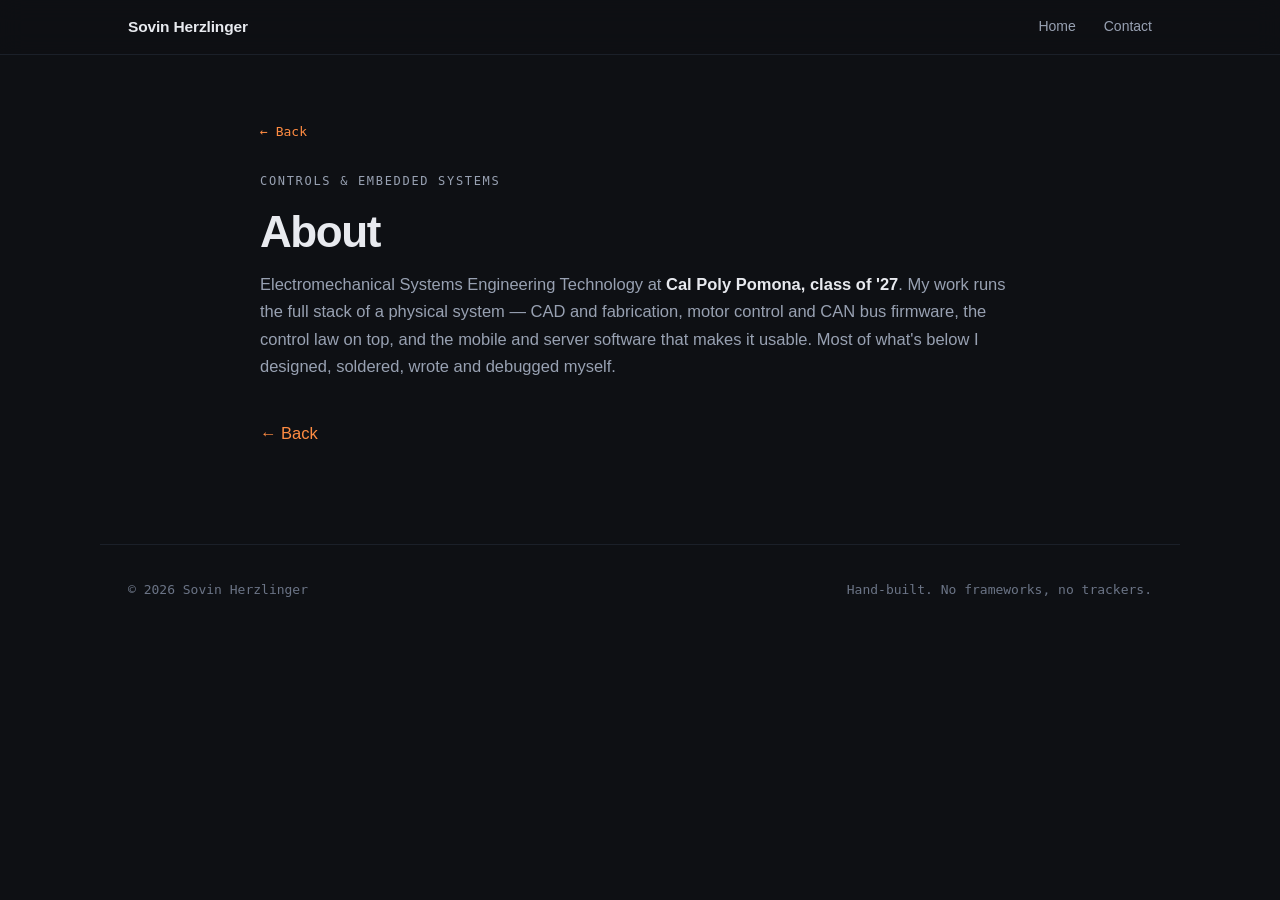
==== projects/about.html @ f1839ff2 "Home page: short summary cards with See more links; detail moves to per-project pages Co-Authored-By" ====
<!DOCTYPE html>
<html lang="en">
<head>
<meta charset="utf-8">
<meta name="viewport" content="width=device-width, initial-scale=1">
<title>About — Sovin Herzlinger</title>
<meta name="description" content="Cal Poly Pomona class of 2027. Controls and embedded systems.">
<link rel="stylesheet" href="../assets/style.css?v=3">
<link rel="icon" href="data:image/svg+xml,<svg xmlns='http://www.w3.org/2000/svg' viewBox='0 0 32 32'><rect width='32' height='32' rx='6' fill='%230e1014'/><text y='23' x='16' text-anchor='middle' font-size='19' font-family='monospace' fill='%23ff8c42'>S</text></svg>">
</head>
<body>

<nav class="nav">
  <div class="nav-in">
    <span class="nav-name">Sovin Herzlinger</span>
    <a class="nav-link" href="../index.html">Home</a>
    <a class="nav-link" href="../index.html#contact">Contact</a>
  </div>
</nav>

<div class="wrap article">
  <a class="back" href="../index.html">&larr; Back</a>

  <p class="eyebrow">Controls &amp; Embedded Systems</p>
  <h1>About</h1>
  <p>Electromechanical Systems Engineering Technology at <strong>Cal Poly Pomona, class of '27</strong>. My work runs the full stack of a physical system — CAD and fabrication, motor control and CAN bus firmware, the control law on top, and the mobile and server software that makes it usable. Most of what's below I designed, soldered, wrote and debugged myself.</p>

  <p style="margin-top:40px"><a href="../index.html">&larr; Back</a></p>
</div>

<footer class="wrap">
  <span>&copy; 2026 Sovin Herzlinger</span>
  <span>Hand-built. No frameworks, no trackers.</span>
</footer>
</body>
</html>
---- assets/style.css ----
/* Sovin Herzlinger — portfolio
   Hand-built. No frameworks, no CDN, no build step. */

:root {
  --bg:        #0e1014;
  --bg-raise:  #15181f;
  --bg-sunk:   #0a0c0f;
  --line:      #242a35;
  --line-soft: #1b2029;
  --text:      #e8eaef;
  --text-dim:  #98a1b2;
  --text-mute: #6b7486;
  --accent:    #ff8c42;
  --accent-dim:#c96a2f;
  --ok:        #4ec9a5;

  --mono: ui-monospace, "SF Mono", SFMono-Regular, Menlo, Consolas, monospace;
  --sans: -apple-system, BlinkMacSystemFont, "Segoe UI", Inter, Helvetica, Arial, sans-serif;

  --wrap: 1080px;
  --gut: 28px;
}

* { box-sizing: border-box; }

html { scroll-behavior: smooth; }

body {
  margin: 0;
  background: var(--bg);
  color: var(--text);
  font-family: var(--sans);
  font-size: 16.5px;
  line-height: 1.65;
  -webkit-font-smoothing: antialiased;
  text-rendering: optimizeLegibility;
}

.wrap { max-width: var(--wrap); margin: 0 auto; padding-inline: var(--gut); }

a { color: var(--accent); text-decoration: none; }
a:hover { text-decoration: underline; text-underline-offset: 3px; }

/* ---------- nav ---------- */
.nav {
  position: sticky; top: 0; z-index: 50;
  background: rgba(14,16,20,.86);
  backdrop-filter: blur(12px);
  border-bottom: 1px solid var(--line-soft);
}
.nav-in {
  max-width: var(--wrap); margin: 0 auto; padding: 14px var(--gut);
  display: flex; align-items: center; gap: 28px; flex-wrap: wrap;
}
.nav-name { flex: 0 0 auto; }
.nav-name {
  font-weight: 620; letter-spacing: -.01em; color: var(--text);
  margin-right: auto; font-size: 15.5px;
}
.nav a.nav-link {
  color: var(--text-dim); font-size: 14px; font-weight: 500;
  text-decoration: none; transition: color .15s;
}
.nav a.nav-link:hover { color: var(--text); text-decoration: none; }

/* ---------- hero ---------- */
.hero { padding: 92px 0 72px; border-bottom: 1px solid var(--line-soft); }
.hero-grid {
  display: grid; grid-template-columns: 1fr 210px; gap: 56px; align-items: start;
}
.eyebrow {
  font-family: var(--mono); font-size: 12px; letter-spacing: .14em;
  text-transform: uppercase; color: var(--accent); margin: 0 0 18px;
}
h1 {
  margin: 0 0 20px; font-size: clamp(38px, 6vw, 60px); line-height: 1.02;
  letter-spacing: -.032em; font-weight: 680;
}
.tagline {
  font-size: clamp(18px, 2.2vw, 21px); line-height: 1.5; color: var(--text);
  margin: 0 0 22px; max-width: 34ch; font-weight: 450;
}
.lede { color: var(--text-dim); max-width: 60ch; margin: 0 0 26px; font-size: 16px; }
.lede strong { color: var(--text); font-weight: 570; }

.portrait {
  width: 100%; aspect-ratio: 3/4; object-fit: cover; border-radius: 4px;
  border: 1px solid var(--line); filter: grayscale(.18) contrast(1.03);
}
.portrait-ph {
  width: 100%; aspect-ratio: 3/4; border-radius: 4px;
  border: 1px dashed var(--line); background: var(--bg-raise);
  display: grid; place-items: center; color: var(--text-mute);
  font-family: var(--mono); font-size: 11px; text-align: center; padding: 12px;
}

.meta-row {
  display: flex; flex-wrap: wrap; gap: 10px 22px; align-items: center;
  font-family: var(--mono); font-size: 13px; color: var(--text-dim);
}
.meta-row .sep { color: var(--line); }

/* ---------- sections ---------- */
section { padding: 76px 0; border-bottom: 1px solid var(--line-soft); }
section:last-of-type { border-bottom: 0; }

.sec-head { display: flex; align-items: baseline; gap: 16px; margin-bottom: 8px; }
.sec-num {
  font-family: var(--mono); font-size: 12px; color: var(--accent);
  letter-spacing: .1em;
}
h2 {
  font-size: clamp(25px, 3.4vw, 32px); letter-spacing: -.022em;
  margin: 0; font-weight: 640;
}
.sec-sub { color: var(--text-dim); margin: 6px 0 42px; max-width: 62ch; font-size: 15.5px; }

/* ---------- now ---------- */
.now-grid { display: grid; grid-template-columns: repeat(auto-fit, minmax(258px,1fr)); gap: 18px; }
.now-card {
  background: var(--bg-raise); border: 1px solid var(--line-soft);
  border-radius: 6px; padding: 22px 22px 24px;
}
.now-card h3 { margin: 0 0 4px; font-size: 16.5px; font-weight: 610; letter-spacing: -.01em; }
.now-card .org { font-family: var(--mono); font-size: 11.5px; color: var(--accent); letter-spacing: .06em; text-transform: uppercase; margin-bottom: 12px; }
.now-card p { margin: 0; color: var(--text-dim); font-size: 14.5px; line-height: 1.6; }

/* ---------- projects ---------- */
.proj-list { display: flex; flex-direction: column; gap: 20px; }

.proj {
  display: grid; grid-template-columns: 340px 1fr; gap: 0;
  background: var(--bg-raise); border: 1px solid var(--line-soft);
  border-radius: 8px; overflow: hidden;
  transition: border-color .18s, transform .18s;
}
.proj:hover { border-color: var(--line); }

.proj-media { position: relative; background: var(--bg-sunk); min-height: 250px; overflow: hidden; }
/* absolutely positioned so the image never drives the grid row height */
.proj-media img {
  position: absolute; inset: 0;
  width: 100%; height: 100%; object-fit: cover; display: block;
}
/* app screenshots: show the whole phone screen rather than cropping into it */
.proj-media.shot { background: #05070a; border-right: 1px solid var(--line-soft); }
.proj-media.shot img { object-fit: contain; padding: 20px 16px; }
.proj-media .ph {
  position: absolute; inset: 0; display: grid; place-items: center;
  color: var(--text-mute); font-family: var(--mono); font-size: 11px;
  text-align: center; padding: 16px; border-right: 1px solid var(--line-soft);
}

.proj-body { padding: 26px 28px 28px; display: flex; flex-direction: column; }
.proj-top { display: flex; align-items: flex-start; gap: 14px; margin-bottom: 4px; }
.proj-body h3 { margin: 0; font-size: 20px; letter-spacing: -.018em; font-weight: 640; }

.tag {
  font-family: var(--mono); font-size: 10.5px; letter-spacing: .08em;
  text-transform: uppercase; padding: 3px 8px; border-radius: 3px;
  border: 1px solid var(--line); color: var(--text-mute); white-space: nowrap;
  margin-left: auto; flex-shrink: 0;
}
.tag.live { color: var(--ok); border-color: #24483d; }
.tag.wip  { color: var(--accent); border-color: #4a3222; }

.proj-role { font-family: var(--mono); font-size: 12px; color: var(--accent); margin: 0 0 12px; letter-spacing: .04em; }
.proj-body p.desc { margin: 0 0 16px; color: var(--text-dim); font-size: 15px; }
.proj-body ul { margin: 0 0 18px; padding-left: 18px; color: var(--text-dim); font-size: 14.5px; }
.proj-body li { margin-bottom: 7px; }
.proj-body li strong { color: var(--text); font-weight: 570; }

.stack {
  display: flex; flex-wrap: wrap; gap: 6px; margin-top: auto; padding-top: 4px;
}
.chip {
  font-family: var(--mono); font-size: 11px; padding: 3px 8px;
  background: var(--bg-sunk); border: 1px solid var(--line-soft);
  border-radius: 3px; color: var(--text-mute);
}
.proj-links { margin-top: 14px; display: flex; gap: 18px; font-size: 14px; font-family: var(--mono); }

/* ---------- certs ---------- */
.cert-grid { display: grid; grid-template-columns: repeat(auto-fit,minmax(250px,1fr)); gap: 16px; }
.cert {
  border: 1px solid var(--line-soft); border-radius: 6px; padding: 20px 22px;
  background: var(--bg-raise);
}
.cert h3 { margin: 0 0 5px; font-size: 15.5px; font-weight: 600; }
.cert .issuer { color: var(--text-dim); font-size: 14px; }
.cert .date { font-family: var(--mono); font-size: 12px; color: var(--text-mute); margin-top: 8px; }

/* ---------- contact ---------- */
.contact-row { display: flex; flex-wrap: wrap; gap: 14px 34px; font-size: 16px; align-items: center; }
.contact-row .lbl { font-family: var(--mono); font-size: 11.5px; color: var(--text-mute); text-transform: uppercase; letter-spacing: .1em; display: block; margin-bottom: 3px; }

footer {
  padding: 34px 0 46px; color: var(--text-mute); font-size: 13px;
  border-top: 1px solid var(--line-soft); font-family: var(--mono);
  display: flex; justify-content: space-between; gap: 16px; flex-wrap: wrap;
}

/* ---------- writeup pages ---------- */
.article { padding: 62px 0 80px; max-width: 760px; }
.article h1 { font-size: clamp(30px,4.6vw,44px); margin-bottom: 12px; }
.article h2 { margin: 46px 0 14px; font-size: 22px; }
.article h3 { margin: 30px 0 8px; font-size: 17px; font-weight: 620; }
.article p, .article li { color: var(--text-dim); }
.article strong { color: var(--text); font-weight: 570; }
.article ul { padding-left: 20px; }
.article li { margin-bottom: 8px; }
.back { font-family: var(--mono); font-size: 13px; display: inline-block; margin-bottom: 30px; }
.kv { width: 100%; border-collapse: collapse; margin: 20px 0; font-size: 14.5px; }
.kv td { padding: 9px 12px; border-bottom: 1px solid var(--line-soft); color: var(--text-dim); vertical-align: top; }
.kv td:first-child { font-family: var(--mono); font-size: 12.5px; color: var(--text-mute); width: 190px; white-space: nowrap; }
.note {
  border-left: 2px solid var(--accent); background: var(--bg-raise);
  padding: 14px 18px; margin: 24px 0; font-size: 14.5px; color: var(--text-dim);
  border-radius: 0 4px 4px 0;
}

/* ---------- responsive ---------- */
@media (max-width: 860px) {
  .hero-grid { grid-template-columns: 1fr; gap: 34px; }
  .portrait, .portrait-ph { max-width: 190px; }
  .proj { grid-template-columns: 1fr; }
  .proj-media { min-height: 210px; max-height: 260px; }
  .proj-media .ph { border-right: 0; border-bottom: 1px solid var(--line-soft); }
}
@media (max-width: 560px) {
  :root { --gut: 20px; }
  .hero { padding: 60px 0 48px; }
  section { padding: 54px 0; }
  .nav-in { gap: 12px 14px; }
  .nav-name { margin-right: 0; width: 100%; }
  .nav a.nav-link { font-size: 13px; }
  .proj-body { padding: 22px 20px 24px; }
}

/* ---------- code blocks (writeup pages) ---------- */
pre.code {
  background: var(--bg-sunk); border: 1px solid var(--line-soft);
  border-radius: 5px; padding: 15px 17px; overflow-x: auto;
  font-family: var(--mono); font-size: 12.6px; line-height: 1.55;
  color: var(--text-dim); margin: 18px 0;
}
pre.code .c { color: var(--text-mute); font-style: italic; }
pre.code .n { color: var(--accent); }
code.inline {
  font-family: var(--mono); font-size: .89em; padding: 1px 5px;
  background: var(--bg-sunk); border: 1px solid var(--line-soft);
  border-radius: 3px; color: var(--text);
}
.kv td.num { font-family: var(--mono); color: var(--text); }

/* Cards with no photo yet: drop the media column instead of showing a gap */
.proj.noimg { grid-template-columns: 1fr; }
.proj.noimg .proj-body { padding: 26px 28px 28px; }
@media (max-width: 560px) { .proj.noimg .proj-body { padding: 22px 20px 24px; } }

/* Video behaves exactly like a card image */
.proj-media video {
  position: absolute; inset: 0;
  width: 100%; height: 100%; object-fit: cover; display: block;
}

/* ---------- skills ---------- */
.skill-grid { display: grid; grid-template-columns: repeat(auto-fit,minmax(270px,1fr)); gap: 18px; }
.skill-col {
  background: var(--bg-raise); border: 1px solid var(--line-soft);
  border-radius: 6px; padding: 20px 22px 22px;
}
.skill-col h3 {
  margin: 0 0 13px; font-size: 12px; font-family: var(--mono);
  letter-spacing: .1em; text-transform: uppercase; color: var(--accent); font-weight: 600;
}
.skill-col .chips { display: flex; flex-wrap: wrap; gap: 6px; }

/* ---------- app screenshot strip ---------- */
.proj-media.shots {
  position: relative; background: #05070a; overflow: hidden;
  border-right: 1px solid var(--line-soft);
  display: flex; align-items: center; justify-content: center;
  gap: 10px; padding: 18px 12px;
}
.proj-media.shots img {
  position: static; width: auto; height: 100%; max-height: 300px;
  object-fit: contain; border-radius: 7px; border: 1px solid var(--line-soft);
  flex: 0 1 auto; min-width: 0;
}
@media (max-width: 860px) {
  .proj-media.shots { min-height: 300px; border-right: 0; border-bottom: 1px solid var(--line-soft); }
  .proj-media.shots img { max-height: 260px; }
}

/* ---------- full-width app gallery card ---------- */
.proj.gallery-card { grid-template-columns: 1fr; }
.gallery {
  display: flex; gap: 16px; overflow-x: auto; justify-content: safe center;
  padding: 26px 24px 22px; background: #05070a;
  border-bottom: 1px solid var(--line-soft);
  scroll-snap-type: x mandatory; scrollbar-width: thin;
}
.gallery figure { margin: 0; flex: 0 0 auto; scroll-snap-align: start; text-align: center; }
.gallery img {
  display: block; height: 360px; width: auto;
  border-radius: 16px; border: 1px solid var(--line);
}
.gallery figcaption {
  margin-top: 10px; font-family: var(--mono); font-size: 10.5px;
  letter-spacing: .08em; text-transform: uppercase; color: var(--text-mute);
}
@media (max-width: 560px) { .gallery { padding: 20px 16px 18px; gap: 12px; } .gallery img { height: 300px; } }

/* Photo strip: same scroller as the app gallery, sized for square photos */
.gallery.photos img { height: 270px; border-radius: 10px; }
@media (max-width: 560px) { .gallery.photos img { height: 210px; } }

/* Build card: simulation video beside a 2x2 grid of square photos, both the same height */
.build-media {
  display: grid; grid-template-columns: 1fr 1fr; gap: 14px;
  padding: 22px 24px; background: #05070a; border-bottom: 1px solid var(--line-soft);
}
.build-media figure { margin: 0; position: relative; }
.build-media .sim video, .build-media .sim img {
  display: block; width: 100%; aspect-ratio: 1; object-fit: cover;
  border-radius: 10px; border: 1px solid var(--line); background: #0a0c0f;
}
.build-photos { display: grid; grid-template-columns: 1fr 1fr; gap: 14px; }
.build-photos a { display: block; }
.build-photos img {
  display: block; width: 100%; aspect-ratio: 1; object-fit: cover;
  border-radius: 10px; border: 1px solid var(--line); transition: border-color .15s;
}
.build-photos a:hover img { border-color: var(--accent); }
.build-media figcaption {
  position: absolute; left: 8px; bottom: 8px; padding: 3px 7px; border-radius: 4px;
  background: rgba(5,7,10,.72); font-family: var(--mono); font-size: 10px;
  letter-spacing: .08em; text-transform: uppercase; color: var(--text);
}
.build-media .sim figcaption { left: auto; right: 8px; top: 8px; bottom: auto; }
@media (max-width: 700px) {
  .build-media { grid-template-columns: 1fr; padding: 16px; gap: 10px; }
  .build-photos { gap: 10px; }
}

/* Article photo grid: portrait build photos, four across, two on a phone */
.photo-grid { display: grid; grid-template-columns: repeat(4, 1fr); gap: 12px; margin: 6px 0 8px; }
.photo-grid a { display: block; min-width: 0; }
.photo-grid figure { margin: 0; }
.photo-grid img {
  display: block; width: 100%; aspect-ratio: 3/4; object-fit: cover;
  border-radius: 8px; border: 1px solid var(--line); transition: border-color .15s;
}
.photo-grid a:hover img { border-color: var(--accent); }
.photo-grid figcaption {
  margin-top: 7px; font-family: var(--mono); font-size: 10.5px;
  letter-spacing: .08em; text-transform: uppercase; color: var(--text-mute);
}
@media (max-width: 640px) { .photo-grid { grid-template-columns: 1fr 1fr; } }

/* ---------- home: summary cards (detail lives on each project page) ---------- */
.sum-grid { display: grid; grid-template-columns: repeat(auto-fill, minmax(300px, 1fr)); gap: 28px; }
.sum {
  position: relative; display: flex; flex-direction: column;
  background: var(--bg-raise); border: 1px solid var(--line-soft);
  border-radius: 8px; overflow: hidden; transition: border-color .18s;
}
.sum:hover, .sum:focus-within { border-color: var(--accent-dim); }
.sum-media { height: 180px; background: var(--bg-sunk); border-bottom: 1px solid var(--line-soft); }
.sum-media img { display: block; width: 100%; height: 100%; object-fit: cover; }
.sum-media img.contain { object-fit: contain; background: #05070a; padding: 10px; }
.sum-body { padding: 24px 24px 22px; display: flex; flex-direction: column; flex: 1; }
.sum-body h3 { margin: 0; font-size: 19px; letter-spacing: -.018em; font-weight: 640; line-height: 1.25; }
.sum-body .proj-top { margin-bottom: 6px; }
.sum-body .proj-role { margin: 0 0 14px; }
.sum-text { margin: 0 0 22px; color: var(--text-dim); font-size: 15px; line-height: 1.6; }
.more { margin-top: auto; font-family: var(--mono); font-size: 13.5px; font-weight: 600; }
/* whole card is the click target */
.more::after { content: ""; position: absolute; inset: 0; }
.more:hover { text-decoration: none; }
.sum:hover .more { text-decoration: underline; text-underline-offset: 3px; }
.sec-sub:empty { display: none; }
section { padding: 88px 0; }
.sec-head { margin-bottom: 14px; }
.sec-sub { margin-bottom: 36px; }

/* skills as quiet rows */
.skill-rows { display: flex; flex-direction: column; }
.skill-row { display: grid; grid-template-columns: 220px 1fr; gap: 18px; padding: 16px 0; border-top: 1px solid var(--line-soft); align-items: baseline; }
.skill-row:last-child { border-bottom: 1px solid var(--line-soft); }
.skill-row h3 { margin: 0; font-size: 12px; font-family: var(--mono); letter-spacing: .1em; text-transform: uppercase; color: var(--accent); font-weight: 600; }
.skill-row .chips { display: flex; flex-wrap: wrap; gap: 6px; }
.hero { padding: 80px 0 64px; }

/* detail pages */
.detail-top { margin: 20px 0 24px; }
.detail-media { position: relative; min-height: 0; aspect-ratio: 16/10; border-radius: 8px; border: 1px solid var(--line-soft); }
.detail-media.shot img { object-fit: contain; }
.detail-top .build-media, .detail-top .gallery { border: 1px solid var(--line-soft); border-radius: 8px; }
.article .detail-list { color: var(--text-dim); font-size: 15.5px; }
.article .stack { margin-top: 22px; }
.tag { margin-left: 0; }
.sum-body .tag { margin-left: auto; }

@media (max-width: 860px) {
  .skill-row { grid-template-columns: 1fr; gap: 8px; }
  .sum-grid { gap: 20px; }
  section { padding: 64px 0; }
}
@media (max-width: 560px) { .sum-grid { grid-template-columns: 1fr; } .sum-body { padding: 20px 20px 20px; } }
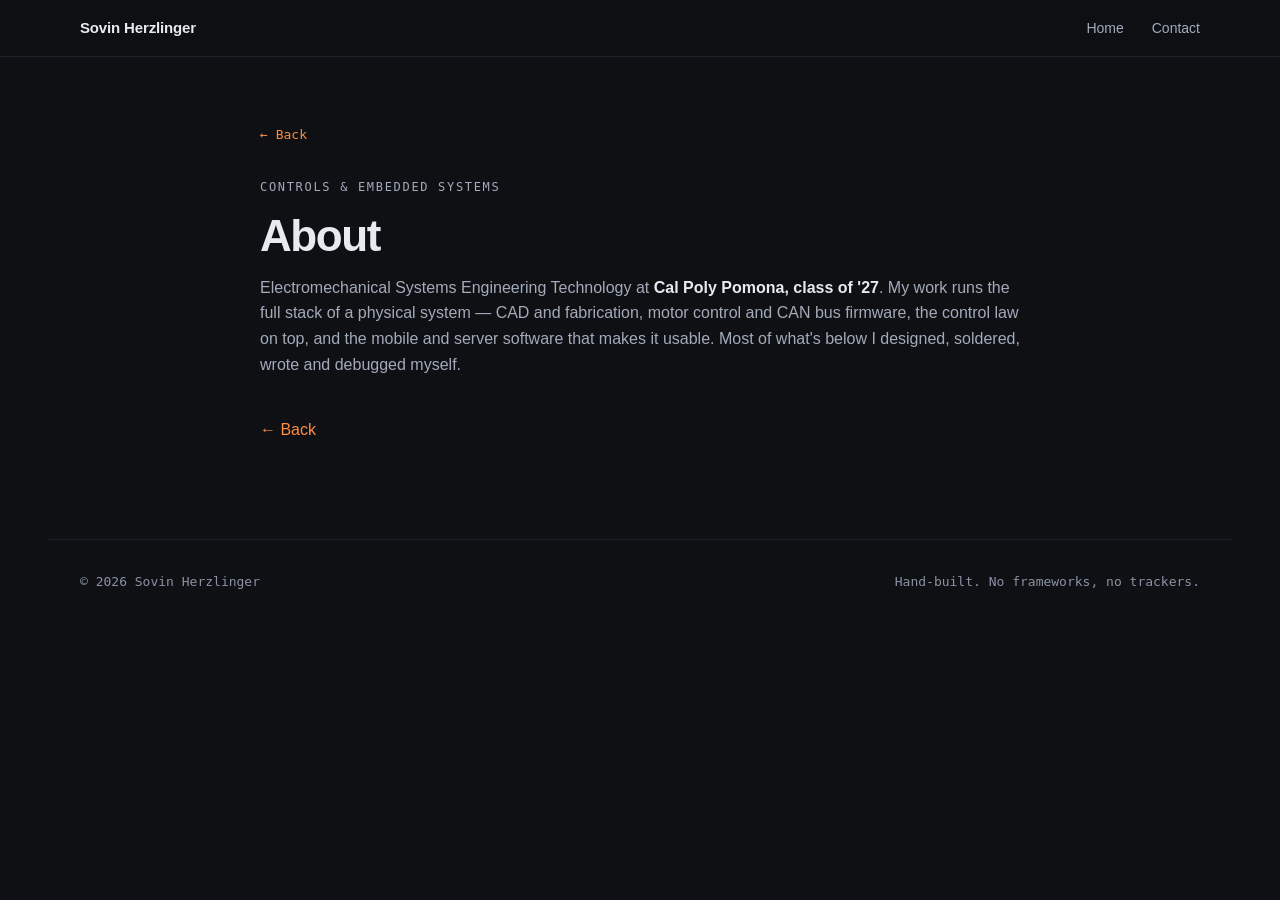
==== commit 4b9eb298: "Bump style.css cache-buster to v=5 on every page Three writeups (motonav, inverted-pendulum, quickch" ====
--- a/projects/about.html
+++ b/projects/about.html
@@ -5,7 +5,7 @@
 <meta name="viewport" content="width=device-width, initial-scale=1">
 <title>About — Sovin Herzlinger</title>
 <meta name="description" content="Cal Poly Pomona class of 2027. Controls and embedded systems.">
-<link rel="stylesheet" href="../assets/style.css?v=3">
+<link rel="stylesheet" href="../assets/style.css?v=5">
 <link rel="icon" href="data:image/svg+xml,<svg xmlns='http://www.w3.org/2000/svg' viewBox='0 0 32 32'><rect width='32' height='32' rx='6' fill='%230e1014'/><text y='23' x='16' text-anchor='middle' font-size='19' font-family='monospace' fill='%23ff8c42'>S</text></svg>">
 </head>
 <body>
--- a/assets/style.css
+++ b/assets/style.css
@@ -1,28 +1,35 @@
 /* Sovin Herzlinger — portfolio
-   Hand-built. No frameworks, no CDN, no build step. */
+   Hand-built. No frameworks, no CDN, no build step.
+
+   One cascade, top to bottom: tokens > base > nav > hero > home sections >
+   home cards/rows > skills/contact/footer > writeup pages > responsive.
+   Type scale: hero 64 / h2 28 / feature h3 21 / card h3 17 / body 16 / card text 14.5 / meta 12.5
+   Spacing: multiples of 4 (mostly 8). */
 
 :root {
   --bg:        #0e1014;
   --bg-raise:  #15181f;
   --bg-sunk:   #0a0c0f;
-  --line:      #242a35;
-  --line-soft: #1b2029;
+  --line:      #2a313d;
+  --line-soft: #1d222b;
+  --line-hover:#3a4352;
   --text:      #e8eaef;
-  --text-dim:  #98a1b2;
-  --text-mute: #6b7486;
+  --text-dim:  #a3abbb;   /* ~7.9:1 on --bg-raise */
+  --text-mute: #8a93a5;   /* 5.7:1 on --bg-raise (was #6b7486 = 3.8:1, failed AA) */
   --accent:    #ff8c42;
-  --accent-dim:#c96a2f;
   --ok:        #4ec9a5;
 
   --mono: ui-monospace, "SF Mono", SFMono-Regular, Menlo, Consolas, monospace;
   --sans: -apple-system, BlinkMacSystemFont, "Segoe UI", Inter, Helvetica, Arial, sans-serif;
 
-  --wrap: 1080px;
-  --gut: 28px;
+  --wrap: 1120px;          /* max content width */
+  --gut: 32px;
+  --r-sm: 4px;
+  --r:    8px;
+  --r-lg: 12px;
 }
 
 * { box-sizing: border-box; }
-
 html { scroll-behavior: smooth; }
 
 body {
@@ -30,214 +37,241 @@
   background: var(--bg);
   color: var(--text);
   font-family: var(--sans);
-  font-size: 16.5px;
-  line-height: 1.65;
+  font-size: 16px;
+  line-height: 1.6;
   -webkit-font-smoothing: antialiased;
   text-rendering: optimizeLegibility;
 }
 
-.wrap { max-width: var(--wrap); margin: 0 auto; padding-inline: var(--gut); }
+.wrap { max-width: calc(var(--wrap) + 2 * var(--gut)); margin: 0 auto; padding-inline: var(--gut); }
 
 a { color: var(--accent); text-decoration: none; }
 a:hover { text-decoration: underline; text-underline-offset: 3px; }
+:focus-visible { outline: 2px solid var(--accent); outline-offset: 3px; border-radius: var(--r-sm); }
 
 /* ---------- nav ---------- */
 .nav {
   position: sticky; top: 0; z-index: 50;
-  background: rgba(14,16,20,.86);
-  backdrop-filter: blur(12px);
+  background: rgba(14,16,20,.88);
+  backdrop-filter: blur(12px); -webkit-backdrop-filter: blur(12px);
   border-bottom: 1px solid var(--line-soft);
 }
 .nav-in {
-  max-width: var(--wrap); margin: 0 auto; padding: 14px var(--gut);
-  display: flex; align-items: center; gap: 28px; flex-wrap: wrap;
-}
-.nav-name { flex: 0 0 auto; }
-.nav-name {
-  font-weight: 620; letter-spacing: -.01em; color: var(--text);
-  margin-right: auto; font-size: 15.5px;
-}
+  max-width: calc(var(--wrap) + 2 * var(--gut)); margin: 0 auto; padding: 0 var(--gut);
+  display: flex; align-items: center; gap: 28px; min-height: 56px;
+}
+.nav-name { font-weight: 620; letter-spacing: -.01em; color: var(--text); margin-right: auto; font-size: 15px; }
 .nav a.nav-link {
-  color: var(--text-dim); font-size: 14px; font-weight: 500;
+  color: var(--text-dim); font-size: 14px; font-weight: 500; padding: 8px 0;
   text-decoration: none; transition: color .15s;
 }
-.nav a.nav-link:hover { color: var(--text); text-decoration: none; }
+.nav a.nav-link:hover { color: var(--text); }
 
 /* ---------- hero ---------- */
-.hero { padding: 92px 0 72px; border-bottom: 1px solid var(--line-soft); }
-.hero-grid {
-  display: grid; grid-template-columns: 1fr 210px; gap: 56px; align-items: start;
-}
+.hero { padding: 72px 0 56px; border-bottom: 1px solid var(--line-soft); }
+.hero-grid { display: grid; grid-template-columns: 1fr 232px; gap: 64px; align-items: center; }
 .eyebrow {
   font-family: var(--mono); font-size: 12px; letter-spacing: .14em;
-  text-transform: uppercase; color: var(--accent); margin: 0 0 18px;
+  text-transform: uppercase; color: var(--accent); margin: 0 0 16px;
 }
 h1 {
-  margin: 0 0 20px; font-size: clamp(38px, 6vw, 60px); line-height: 1.02;
+  margin: 0 0 16px; font-size: clamp(40px, 5.6vw, 64px); line-height: 1.04;
   letter-spacing: -.032em; font-weight: 680;
 }
 .tagline {
-  font-size: clamp(18px, 2.2vw, 21px); line-height: 1.5; color: var(--text);
-  margin: 0 0 22px; max-width: 34ch; font-weight: 450;
-}
-.lede { color: var(--text-dim); max-width: 60ch; margin: 0 0 26px; font-size: 16px; }
+  font-size: clamp(18px, 2vw, 20px); line-height: 1.5; color: var(--text);
+  margin: 0 0 24px; max-width: 44ch; font-weight: 450;
+}
+.lede { color: var(--text-dim); max-width: 64ch; margin: 0 0 16px; font-size: 15px; }
 .lede strong { color: var(--text); font-weight: 570; }
 
+/* three credibility markers, one line each */
+.creds { list-style: none; margin: 0 0 24px; padding: 0; display: grid; gap: 8px; font-size: 15px; }
+.creds li { display: flex; align-items: baseline; gap: 12px; color: var(--text-dim); }
+.creds li::before {
+  content: ""; width: 6px; height: 6px; border-radius: 50%;
+  background: var(--accent); flex: none; transform: translateY(-2px);
+}
+.creds strong { color: var(--text); font-weight: 590; }
+
 .portrait {
-  width: 100%; aspect-ratio: 3/4; object-fit: cover; border-radius: 4px;
-  border: 1px solid var(--line); filter: grayscale(.18) contrast(1.03);
-}
-.portrait-ph {
-  width: 100%; aspect-ratio: 3/4; border-radius: 4px;
-  border: 1px dashed var(--line); background: var(--bg-raise);
-  display: grid; place-items: center; color: var(--text-mute);
-  font-family: var(--mono); font-size: 11px; text-align: center; padding: 12px;
+  display: block; width: 100%; height: auto; aspect-ratio: 3/4; object-fit: cover; object-position: 50% 30%;
+  border-radius: var(--r-lg); border: 1px solid var(--line); filter: grayscale(.18) contrast(1.03);
 }
 
 .meta-row {
-  display: flex; flex-wrap: wrap; gap: 10px 22px; align-items: center;
-  font-family: var(--mono); font-size: 13px; color: var(--text-dim);
-}
-.meta-row .sep { color: var(--line); }
-
-/* ---------- sections ---------- */
-section { padding: 76px 0; border-bottom: 1px solid var(--line-soft); }
-section:last-of-type { border-bottom: 0; }
-
-.sec-head { display: flex; align-items: baseline; gap: 16px; margin-bottom: 8px; }
-.sec-num {
-  font-family: var(--mono); font-size: 12px; color: var(--accent);
-  letter-spacing: .1em;
-}
-h2 {
-  font-size: clamp(25px, 3.4vw, 32px); letter-spacing: -.022em;
-  margin: 0; font-weight: 640;
-}
-.sec-sub { color: var(--text-dim); margin: 6px 0 42px; max-width: 62ch; font-size: 15.5px; }
-
-/* ---------- now ---------- */
-.now-grid { display: grid; grid-template-columns: repeat(auto-fit, minmax(258px,1fr)); gap: 18px; }
-.now-card {
+  display: flex; flex-wrap: wrap; gap: 8px 16px; align-items: center;
+  font-size: 14px; color: var(--text-dim);
+}
+.meta-row .sep { color: var(--line-hover); }
+
+/* ---------- home sections ---------- */
+main > section { padding: 64px 0; border-bottom: 1px solid var(--line-soft); }
+main > section:last-of-type { border-bottom: 0; }
+
+.sec-intro { margin-bottom: 24px; }
+.sec-head { display: flex; align-items: baseline; gap: 16px; }
+.sec-num { font-family: var(--mono); font-size: 12px; color: var(--accent); letter-spacing: .1em; }
+h2 { font-size: clamp(24px, 3vw, 28px); line-height: 1.2; letter-spacing: -.02em; margin: 0; font-weight: 640; }
+.sec-sub { color: var(--text-dim); margin: 8px 0 0; max-width: 65ch; font-size: 15px; }
+.sub-label {
+  margin: 40px 0 0; font-family: var(--mono); font-size: 12px; font-weight: 600;
+  letter-spacing: .1em; text-transform: uppercase; color: var(--text-mute);
+}
+.sub-label + .rows { margin-top: 8px; }
+
+/* ---------- home: media cards ---------- */
+.feature-grid { display: grid; grid-template-columns: repeat(2, 1fr); gap: 24px; margin-bottom: 24px; }
+.card-grid    { display: grid; grid-template-columns: repeat(4, 1fr); gap: 16px; }
+
+.card {
+  position: relative; display: flex; flex-direction: column; min-width: 0;
   background: var(--bg-raise); border: 1px solid var(--line-soft);
-  border-radius: 6px; padding: 22px 22px 24px;
-}
-.now-card h3 { margin: 0 0 4px; font-size: 16.5px; font-weight: 610; letter-spacing: -.01em; }
-.now-card .org { font-family: var(--mono); font-size: 11.5px; color: var(--accent); letter-spacing: .06em; text-transform: uppercase; margin-bottom: 12px; }
-.now-card p { margin: 0; color: var(--text-dim); font-size: 14.5px; line-height: 1.6; }
-
-/* ---------- projects ---------- */
-.proj-list { display: flex; flex-direction: column; gap: 20px; }
-
-.proj {
-  display: grid; grid-template-columns: 340px 1fr; gap: 0;
-  background: var(--bg-raise); border: 1px solid var(--line-soft);
-  border-radius: 8px; overflow: hidden;
+  border-radius: var(--r-lg); overflow: hidden;
   transition: border-color .18s, transform .18s;
 }
-.proj:hover { border-color: var(--line); }
-
-.proj-media { position: relative; background: var(--bg-sunk); min-height: 250px; overflow: hidden; }
-/* absolutely positioned so the image never drives the grid row height */
-.proj-media img {
-  position: absolute; inset: 0;
-  width: 100%; height: 100%; object-fit: cover; display: block;
-}
-/* app screenshots: show the whole phone screen rather than cropping into it */
-.proj-media.shot { background: #05070a; border-right: 1px solid var(--line-soft); }
-.proj-media.shot img { object-fit: contain; padding: 20px 16px; }
-.proj-media .ph {
-  position: absolute; inset: 0; display: grid; place-items: center;
-  color: var(--text-mute); font-family: var(--mono); font-size: 11px;
-  text-align: center; padding: 16px; border-right: 1px solid var(--line-soft);
-}
-
-.proj-body { padding: 26px 28px 28px; display: flex; flex-direction: column; }
-.proj-top { display: flex; align-items: flex-start; gap: 14px; margin-bottom: 4px; }
-.proj-body h3 { margin: 0; font-size: 20px; letter-spacing: -.018em; font-weight: 640; }
+.card:hover { border-color: var(--line-hover); transform: translateY(-2px); }
+.card:has(.more:focus-visible) { outline: 2px solid var(--accent); outline-offset: 3px; }
+
+/* media box: fixed 16:10; content can never grow it */
+.media {
+  position: relative; aspect-ratio: 16 / 10; overflow: hidden; flex: none;
+  background: var(--bg-sunk); border-bottom: 1px solid var(--line-soft);
+}
+.media > img, .media > video {
+  position: absolute; inset: 0; width: 100%; height: 100%;
+  object-fit: cover; display: block;
+}
+/* app screenshots: a lit stage showing the top of the phone screen, never full height */
+.media.device { background: radial-gradient(120% 100% at 50% 0%, #252d3a 0%, #141820 55%, #0c0e12 100%); }
+.device-strip { position: absolute; inset: 12% 0 auto; display: flex; justify-content: center; gap: 5%; }
+.device-strip img {
+  display: block; width: 40%; height: auto; padding: 3px; background: #000;
+  border: 1px solid #333c4b; border-radius: 14px;
+  box-shadow: 0 16px 40px rgba(0,0,0,.55);
+}
+.device-strip.two img { width: 33%; }
+.device-strip.two img + img { margin-top: 7%; }
 
 .tag {
-  font-family: var(--mono); font-size: 10.5px; letter-spacing: .08em;
-  text-transform: uppercase; padding: 3px 8px; border-radius: 3px;
-  border: 1px solid var(--line); color: var(--text-mute); white-space: nowrap;
-  margin-left: auto; flex-shrink: 0;
-}
-.tag.live { color: var(--ok); border-color: #24483d; }
-.tag.wip  { color: var(--accent); border-color: #4a3222; }
-
-.proj-role { font-family: var(--mono); font-size: 12px; color: var(--accent); margin: 0 0 12px; letter-spacing: .04em; }
-.proj-body p.desc { margin: 0 0 16px; color: var(--text-dim); font-size: 15px; }
-.proj-body ul { margin: 0 0 18px; padding-left: 18px; color: var(--text-dim); font-size: 14.5px; }
-.proj-body li { margin-bottom: 7px; }
-.proj-body li strong { color: var(--text); font-weight: 570; }
-
-.stack {
-  display: flex; flex-wrap: wrap; gap: 6px; margin-top: auto; padding-top: 4px;
-}
+  display: inline-flex; align-items: center; gap: 6px;
+  font-size: 12px; font-weight: 500; line-height: 1; white-space: nowrap;
+  padding: 5px 8px; border-radius: 999px;
+  border: 1px solid var(--line); color: var(--text-dim); background: var(--bg-sunk);
+}
+.tag::before { content: ""; width: 6px; height: 6px; border-radius: 50%; background: var(--text-mute); }
+.tag.live::before { background: var(--ok); }
+.tag.wip::before  { background: var(--accent); }
+/* on media cards the status badge sits on the image, top-left */
+.media .tag {
+  position: absolute; top: 12px; left: 12px; z-index: 1;
+  background: rgba(10,12,15,.8); border-color: rgba(255,255,255,.08);
+  backdrop-filter: blur(6px); -webkit-backdrop-filter: blur(6px); pointer-events: none;
+}
+
+.card-body { display: flex; flex-direction: column; flex: 1; padding: 16px 20px; min-width: 0; }
+.card h3 { margin: 0 0 4px; font-size: 17px; line-height: 1.3; letter-spacing: -.015em; font-weight: 640; }
+.meta {
+  margin: 0 0 8px; font-size: 12.5px; line-height: 1.4; color: var(--text-mute);
+  white-space: nowrap; overflow: hidden; text-overflow: ellipsis;
+}
+.card-text {
+  margin: 0 0 12px; font-size: 14.5px; line-height: 1.5; color: var(--text-dim);
+  display: -webkit-box; -webkit-box-orient: vertical; -webkit-line-clamp: 2; line-clamp: 2; overflow: hidden;
+}
+.more { margin-top: auto; font-size: 13px; font-weight: 600; }
+.more::after { content: ""; position: absolute; inset: 0; }   /* whole card/row is the click target */
+.more:hover { text-decoration: none; }
+.more:focus-visible { outline: none; }
+.card:hover .more, .row:hover .more { text-decoration: underline; text-underline-offset: 3px; }
+
+/* large feature cards */
+.card.lg .card-body { padding: 20px 24px; }
+.card.lg h3 { font-size: 21px; }
+.card.lg .meta { font-size: 13px; }
+.card.lg .card-text { font-size: 15px; max-width: 65ch; }
+
+/* wide feature: media left, text right */
+.card.wide { display: grid; grid-template-columns: 440px 1fr; }
+.card.wide .media { border-bottom: 0; border-right: 1px solid var(--line-soft); }
+.card.wide .card-body { justify-content: center; padding: 24px 32px; }
+.card.wide .more { margin-top: 4px; }
+
+/* ---------- home: compact rows for items without photos ---------- */
+.rows { border-top: 1px solid var(--line-soft); }
+.card.wide + .rows { margin-top: 24px; }
+.row {
+  position: relative; isolation: isolate;
+  display: grid; grid-template-columns: minmax(0, 1fr) auto; align-items: center;
+  gap: 4px 32px; padding: 16px 0; border-bottom: 1px solid var(--line-soft);
+}
+.row::before {           /* hover wash that extends past the text edge */
+  content: ""; position: absolute; inset: 0 -12px; z-index: -1;
+  border-radius: var(--r); transition: background-color .15s;
+}
+.row:hover::before { background: var(--bg-raise); }
+.row:has(.more:focus-visible) { outline: 2px solid var(--accent); outline-offset: 2px; border-radius: var(--r); }
+.row h3 { margin: 0; font-size: 17px; line-height: 1.3; letter-spacing: -.015em; font-weight: 640; }
+.row .meta { margin: 2px 0 4px; }
+.row .card-text { margin: 0; -webkit-line-clamp: 1; line-clamp: 1; max-width: 75ch; }
+.row-side { display: flex; flex-direction: column; align-items: flex-end; gap: 8px; }
+.row .more { margin-top: 0; }
+
+/* ---------- skills + certifications ---------- */
+.skill-rows { border-top: 1px solid var(--line-soft); }
+.skill-row {
+  display: grid; grid-template-columns: 208px 1fr; gap: 16px; align-items: baseline;
+  padding: 12px 0; border-bottom: 1px solid var(--line-soft);
+}
+.skill-row h3 {
+  margin: 0; font-size: 12px; font-family: var(--mono); letter-spacing: .1em;
+  text-transform: uppercase; color: var(--text-mute); font-weight: 600;
+}
+.chips, .stack { display: flex; flex-wrap: wrap; gap: 6px; }
 .chip {
-  font-family: var(--mono); font-size: 11px; padding: 3px 8px;
+  font-family: var(--mono); font-size: 11.5px; padding: 3px 8px;
   background: var(--bg-sunk); border: 1px solid var(--line-soft);
-  border-radius: 3px; color: var(--text-mute);
-}
-.proj-links { margin-top: 14px; display: flex; gap: 18px; font-size: 14px; font-family: var(--mono); }
-
-/* ---------- certs ---------- */
-.cert-grid { display: grid; grid-template-columns: repeat(auto-fit,minmax(250px,1fr)); gap: 16px; }
-.cert {
-  border: 1px solid var(--line-soft); border-radius: 6px; padding: 20px 22px;
-  background: var(--bg-raise);
-}
-.cert h3 { margin: 0 0 5px; font-size: 15.5px; font-weight: 600; }
-.cert .issuer { color: var(--text-dim); font-size: 14px; }
-.cert .date { font-family: var(--mono); font-size: 12px; color: var(--text-mute); margin-top: 8px; }
+  border-radius: var(--r-sm); color: var(--text-dim);
+}
+.cert-list { list-style: none; margin: 0; padding: 0; display: grid; gap: 8px; font-size: 14.5px; line-height: 1.45; }
+.cert-list .issuer { color: var(--text-dim); }
+.cert-list .date { color: var(--text-mute); font-size: 12.5px; }
 
 /* ---------- contact ---------- */
-.contact-row { display: flex; flex-wrap: wrap; gap: 14px 34px; font-size: 16px; align-items: center; }
-.contact-row .lbl { font-family: var(--mono); font-size: 11.5px; color: var(--text-mute); text-transform: uppercase; letter-spacing: .1em; display: block; margin-bottom: 3px; }
+.contact-row { display: flex; flex-wrap: wrap; gap: 16px 40px; font-size: 16px; align-items: center; }
+.contact-row a { display: inline-block; padding: 4px 0; }
+.contact-row .lbl {
+  font-family: var(--mono); font-size: 11.5px; color: var(--text-mute);
+  text-transform: uppercase; letter-spacing: .1em; display: block;
+}
 
 footer {
-  padding: 34px 0 46px; color: var(--text-mute); font-size: 13px;
+  padding: 32px 0 48px; color: var(--text-mute); font-size: 13px;
   border-top: 1px solid var(--line-soft); font-family: var(--mono);
   display: flex; justify-content: space-between; gap: 16px; flex-wrap: wrap;
 }
 
 /* ---------- writeup pages ---------- */
-.article { padding: 62px 0 80px; max-width: 760px; }
+.article { padding: 64px 0 80px; max-width: 760px; }
 .article h1 { font-size: clamp(30px,4.6vw,44px); margin-bottom: 12px; }
-.article h2 { margin: 46px 0 14px; font-size: 22px; }
-.article h3 { margin: 30px 0 8px; font-size: 17px; font-weight: 620; }
+.article h2 { margin: 48px 0 16px; font-size: 22px; }
+.article h3 { margin: 32px 0 8px; font-size: 17px; font-weight: 620; }
 .article p, .article li { color: var(--text-dim); }
 .article strong { color: var(--text); font-weight: 570; }
 .article ul { padding-left: 20px; }
 .article li { margin-bottom: 8px; }
-.back { font-family: var(--mono); font-size: 13px; display: inline-block; margin-bottom: 30px; }
+.article .detail-list { font-size: 15.5px; }
+.article .stack { margin-top: 24px; }
+.back { font-family: var(--mono); font-size: 13px; display: inline-block; margin-bottom: 32px; }
 .kv { width: 100%; border-collapse: collapse; margin: 20px 0; font-size: 14.5px; }
 .kv td { padding: 9px 12px; border-bottom: 1px solid var(--line-soft); color: var(--text-dim); vertical-align: top; }
 .kv td:first-child { font-family: var(--mono); font-size: 12.5px; color: var(--text-mute); width: 190px; white-space: nowrap; }
+.kv td.num { font-family: var(--mono); color: var(--text); }
 .note {
   border-left: 2px solid var(--accent); background: var(--bg-raise);
   padding: 14px 18px; margin: 24px 0; font-size: 14.5px; color: var(--text-dim);
-  border-radius: 0 4px 4px 0;
-}
-
-/* ---------- responsive ---------- */
-@media (max-width: 860px) {
-  .hero-grid { grid-template-columns: 1fr; gap: 34px; }
-  .portrait, .portrait-ph { max-width: 190px; }
-  .proj { grid-template-columns: 1fr; }
-  .proj-media { min-height: 210px; max-height: 260px; }
-  .proj-media .ph { border-right: 0; border-bottom: 1px solid var(--line-soft); }
-}
-@media (max-width: 560px) {
-  :root { --gut: 20px; }
-  .hero { padding: 60px 0 48px; }
-  section { padding: 54px 0; }
-  .nav-in { gap: 12px 14px; }
-  .nav-name { margin-right: 0; width: 100%; }
-  .nav a.nav-link { font-size: 13px; }
-  .proj-body { padding: 22px 20px 24px; }
-}
-
-/* ---------- code blocks (writeup pages) ---------- */
+  border-radius: 0 var(--r-sm) var(--r-sm) 0;
+}
 pre.code {
   background: var(--bg-sunk); border: 1px solid var(--line-soft);
   border-radius: 5px; padding: 15px 17px; overflow-x: auto;
@@ -251,80 +285,39 @@
   background: var(--bg-sunk); border: 1px solid var(--line-soft);
   border-radius: 3px; color: var(--text);
 }
-.kv td.num { font-family: var(--mono); color: var(--text); }
-
-/* Cards with no photo yet: drop the media column instead of showing a gap */
-.proj.noimg { grid-template-columns: 1fr; }
-.proj.noimg .proj-body { padding: 26px 28px 28px; }
-@media (max-width: 560px) { .proj.noimg .proj-body { padding: 22px 20px 24px; } }
-
-/* Video behaves exactly like a card image */
-.proj-media video {
-  position: absolute; inset: 0;
-  width: 100%; height: 100%; object-fit: cover; display: block;
-}
-
-/* ---------- skills ---------- */
-.skill-grid { display: grid; grid-template-columns: repeat(auto-fit,minmax(270px,1fr)); gap: 18px; }
-.skill-col {
-  background: var(--bg-raise); border: 1px solid var(--line-soft);
-  border-radius: 6px; padding: 20px 22px 22px;
-}
-.skill-col h3 {
-  margin: 0 0 13px; font-size: 12px; font-family: var(--mono);
-  letter-spacing: .1em; text-transform: uppercase; color: var(--accent); font-weight: 600;
-}
-.skill-col .chips { display: flex; flex-wrap: wrap; gap: 6px; }
-
-/* ---------- app screenshot strip ---------- */
-.proj-media.shots {
-  position: relative; background: #05070a; overflow: hidden;
-  border-right: 1px solid var(--line-soft);
-  display: flex; align-items: center; justify-content: center;
-  gap: 10px; padding: 18px 12px;
-}
-.proj-media.shots img {
-  position: static; width: auto; height: 100%; max-height: 300px;
-  object-fit: contain; border-radius: 7px; border: 1px solid var(--line-soft);
-  flex: 0 1 auto; min-width: 0;
-}
-@media (max-width: 860px) {
-  .proj-media.shots { min-height: 300px; border-right: 0; border-bottom: 1px solid var(--line-soft); }
-  .proj-media.shots img { max-height: 260px; }
-}
-
-/* ---------- full-width app gallery card ---------- */
-.proj.gallery-card { grid-template-columns: 1fr; }
+
+.detail-top { margin: 20px 0 24px; }
+.detail-top .build-media, .detail-top .gallery { border: 1px solid var(--line-soft); border-radius: var(--r); }
+.detail-media {
+  position: relative; overflow: hidden; aspect-ratio: 16/10;
+  background: var(--bg-sunk); border-radius: var(--r); border: 1px solid var(--line-soft);
+}
+.detail-media img, .detail-media video {
+  position: absolute; inset: 0; width: 100%; height: 100%; object-fit: cover; display: block;
+}
+.detail-media.shot { background: #05070a; }
+.detail-media.shot img { object-fit: contain; padding: 20px 16px; }
+
+/* app gallery (horizontal scroller) */
 .gallery {
   display: flex; gap: 16px; overflow-x: auto; justify-content: safe center;
   padding: 26px 24px 22px; background: #05070a;
-  border-bottom: 1px solid var(--line-soft);
   scroll-snap-type: x mandatory; scrollbar-width: thin;
 }
 .gallery figure { margin: 0; flex: 0 0 auto; scroll-snap-align: start; text-align: center; }
-.gallery img {
-  display: block; height: 360px; width: auto;
-  border-radius: 16px; border: 1px solid var(--line);
-}
+.gallery img { display: block; height: 360px; width: auto; border-radius: 16px; border: 1px solid var(--line); }
 .gallery figcaption {
   margin-top: 10px; font-family: var(--mono); font-size: 10.5px;
   letter-spacing: .08em; text-transform: uppercase; color: var(--text-mute);
 }
-@media (max-width: 560px) { .gallery { padding: 20px 16px 18px; gap: 12px; } .gallery img { height: 300px; } }
-
-/* Photo strip: same scroller as the app gallery, sized for square photos */
 .gallery.photos img { height: 270px; border-radius: 10px; }
-@media (max-width: 560px) { .gallery.photos img { height: 210px; } }
-
-/* Build card: simulation video beside a 2x2 grid of square photos, both the same height */
-.build-media {
-  display: grid; grid-template-columns: 1fr 1fr; gap: 14px;
-  padding: 22px 24px; background: #05070a; border-bottom: 1px solid var(--line-soft);
-}
+
+/* build card: simulation video beside a 2x2 grid of square photos */
+.build-media { display: grid; grid-template-columns: 1fr 1fr; gap: 14px; padding: 22px 24px; background: #05070a; }
 .build-media figure { margin: 0; position: relative; }
 .build-media .sim video, .build-media .sim img {
   display: block; width: 100%; aspect-ratio: 1; object-fit: cover;
-  border-radius: 10px; border: 1px solid var(--line); background: #0a0c0f;
+  border-radius: 10px; border: 1px solid var(--line); background: var(--bg-sunk);
 }
 .build-photos { display: grid; grid-template-columns: 1fr 1fr; gap: 14px; }
 .build-photos a { display: block; }
@@ -339,73 +332,64 @@
   letter-spacing: .08em; text-transform: uppercase; color: var(--text);
 }
 .build-media .sim figcaption { left: auto; right: 8px; top: 8px; bottom: auto; }
-@media (max-width: 700px) {
-  .build-media { grid-template-columns: 1fr; padding: 16px; gap: 10px; }
-  .build-photos { gap: 10px; }
-}
-
-/* Article photo grid: portrait build photos, four across, two on a phone */
+
+/* article photo grid: portrait build photos, four across, two on a phone */
 .photo-grid { display: grid; grid-template-columns: repeat(4, 1fr); gap: 12px; margin: 6px 0 8px; }
 .photo-grid a { display: block; min-width: 0; }
 .photo-grid figure { margin: 0; }
 .photo-grid img {
   display: block; width: 100%; aspect-ratio: 3/4; object-fit: cover;
-  border-radius: 8px; border: 1px solid var(--line); transition: border-color .15s;
+  border-radius: var(--r); border: 1px solid var(--line); transition: border-color .15s;
 }
 .photo-grid a:hover img { border-color: var(--accent); }
 .photo-grid figcaption {
   margin-top: 7px; font-family: var(--mono); font-size: 10.5px;
   letter-spacing: .08em; text-transform: uppercase; color: var(--text-mute);
 }
-@media (max-width: 640px) { .photo-grid { grid-template-columns: 1fr 1fr; } }
-
-/* ---------- home: summary cards (detail lives on each project page) ---------- */
-.sum-grid { display: grid; grid-template-columns: repeat(auto-fill, minmax(300px, 1fr)); gap: 28px; }
-.sum {
-  position: relative; display: flex; flex-direction: column;
-  background: var(--bg-raise); border: 1px solid var(--line-soft);
-  border-radius: 8px; overflow: hidden; transition: border-color .18s;
-}
-.sum:hover, .sum:focus-within { border-color: var(--accent-dim); }
-.sum-media { height: 180px; background: var(--bg-sunk); border-bottom: 1px solid var(--line-soft); }
-.sum-media img { display: block; width: 100%; height: 100%; object-fit: cover; }
-.sum-media img.contain { object-fit: contain; background: #05070a; padding: 10px; }
-.sum-body { padding: 24px 24px 22px; display: flex; flex-direction: column; flex: 1; }
-.sum-body h3 { margin: 0; font-size: 19px; letter-spacing: -.018em; font-weight: 640; line-height: 1.25; }
-.sum-body .proj-top { margin-bottom: 6px; }
-.sum-body .proj-role { margin: 0 0 14px; }
-.sum-text { margin: 0 0 22px; color: var(--text-dim); font-size: 15px; line-height: 1.6; }
-.more { margin-top: auto; font-family: var(--mono); font-size: 13.5px; font-weight: 600; }
-/* whole card is the click target */
-.more::after { content: ""; position: absolute; inset: 0; }
-.more:hover { text-decoration: none; }
-.sum:hover .more { text-decoration: underline; text-underline-offset: 3px; }
-.sec-sub:empty { display: none; }
-section { padding: 88px 0; }
-.sec-head { margin-bottom: 14px; }
-.sec-sub { margin-bottom: 36px; }
-
-/* skills as quiet rows */
-.skill-rows { display: flex; flex-direction: column; }
-.skill-row { display: grid; grid-template-columns: 220px 1fr; gap: 18px; padding: 16px 0; border-top: 1px solid var(--line-soft); align-items: baseline; }
-.skill-row:last-child { border-bottom: 1px solid var(--line-soft); }
-.skill-row h3 { margin: 0; font-size: 12px; font-family: var(--mono); letter-spacing: .1em; text-transform: uppercase; color: var(--accent); font-weight: 600; }
-.skill-row .chips { display: flex; flex-wrap: wrap; gap: 6px; }
-.hero { padding: 80px 0 64px; }
-
-/* detail pages */
-.detail-top { margin: 20px 0 24px; }
-.detail-media { position: relative; min-height: 0; aspect-ratio: 16/10; border-radius: 8px; border: 1px solid var(--line-soft); }
-.detail-media.shot img { object-fit: contain; }
-.detail-top .build-media, .detail-top .gallery { border: 1px solid var(--line-soft); border-radius: 8px; }
-.article .detail-list { color: var(--text-dim); font-size: 15.5px; }
-.article .stack { margin-top: 22px; }
-.tag { margin-left: 0; }
-.sum-body .tag { margin-left: auto; }
-
+
+/* ---------- responsive ---------- */
+@media (max-width: 1000px) {
+  .card-grid { grid-template-columns: repeat(2, 1fr); }
+  .card.wide { grid-template-columns: 1fr 1fr; }
+}
 @media (max-width: 860px) {
+  .hero-grid { grid-template-columns: 1fr 180px; gap: 32px; }
   .skill-row { grid-template-columns: 1fr; gap: 8px; }
-  .sum-grid { gap: 20px; }
-  section { padding: 64px 0; }
-}
-@media (max-width: 560px) { .sum-grid { grid-template-columns: 1fr; } .sum-body { padding: 20px 20px 20px; } }
+  main > section { padding: 56px 0; }
+}
+@media (max-width: 760px) {
+  .feature-grid { grid-template-columns: 1fr; gap: 16px; margin-bottom: 16px; }
+  .card.wide { display: flex; }
+  .card.wide .media { border-right: 0; border-bottom: 1px solid var(--line-soft); }
+  .card.wide .card-body { padding: 20px 24px; }
+  .build-media { grid-template-columns: 1fr; padding: 16px; gap: 10px; }
+  .build-photos { gap: 10px; }
+}
+@media (max-width: 640px) {
+  .photo-grid { grid-template-columns: 1fr 1fr; }
+}
+@media (max-width: 600px) {
+  :root { --gut: 20px; }
+  .card-grid { grid-template-columns: 1fr; }
+  .hero { padding: 40px 0; }
+  .hero-grid { grid-template-columns: 1fr; gap: 24px; }
+  .hero-grid > :last-child { order: -1; }               /* small round headshot above the name */
+  .portrait { width: 96px; aspect-ratio: 1; border-radius: 50%; object-position: 50% 22%; }
+  main > section { padding: 48px 0; }
+  .nav-in { gap: 20px; min-height: 52px; }
+  .nav-name { display: none; }                          /* the hero carries the name on a phone */
+  .nav a.nav-link { padding: 14px 0; }                  /* 44px+ tap targets */
+  .card-body, .card.lg .card-body, .card.wide .card-body { padding: 16px; }
+  .card.lg h3 { font-size: 19px; }
+  .row { grid-template-columns: 1fr; }
+  .row .card-text { -webkit-line-clamp: 2; line-clamp: 2; }
+  .row-side { flex-direction: row; justify-content: space-between; align-items: center; margin-top: 4px; }
+  .row .more { padding: 8px 0; }
+  .gallery { padding: 20px 16px 18px; gap: 12px; }
+  .gallery img { height: 300px; }
+  .gallery.photos img { height: 210px; }
+}
+@media (prefers-reduced-motion: reduce) {
+  html { scroll-behavior: auto; }
+  .card, .card:hover { transition: none; transform: none; }
+}
